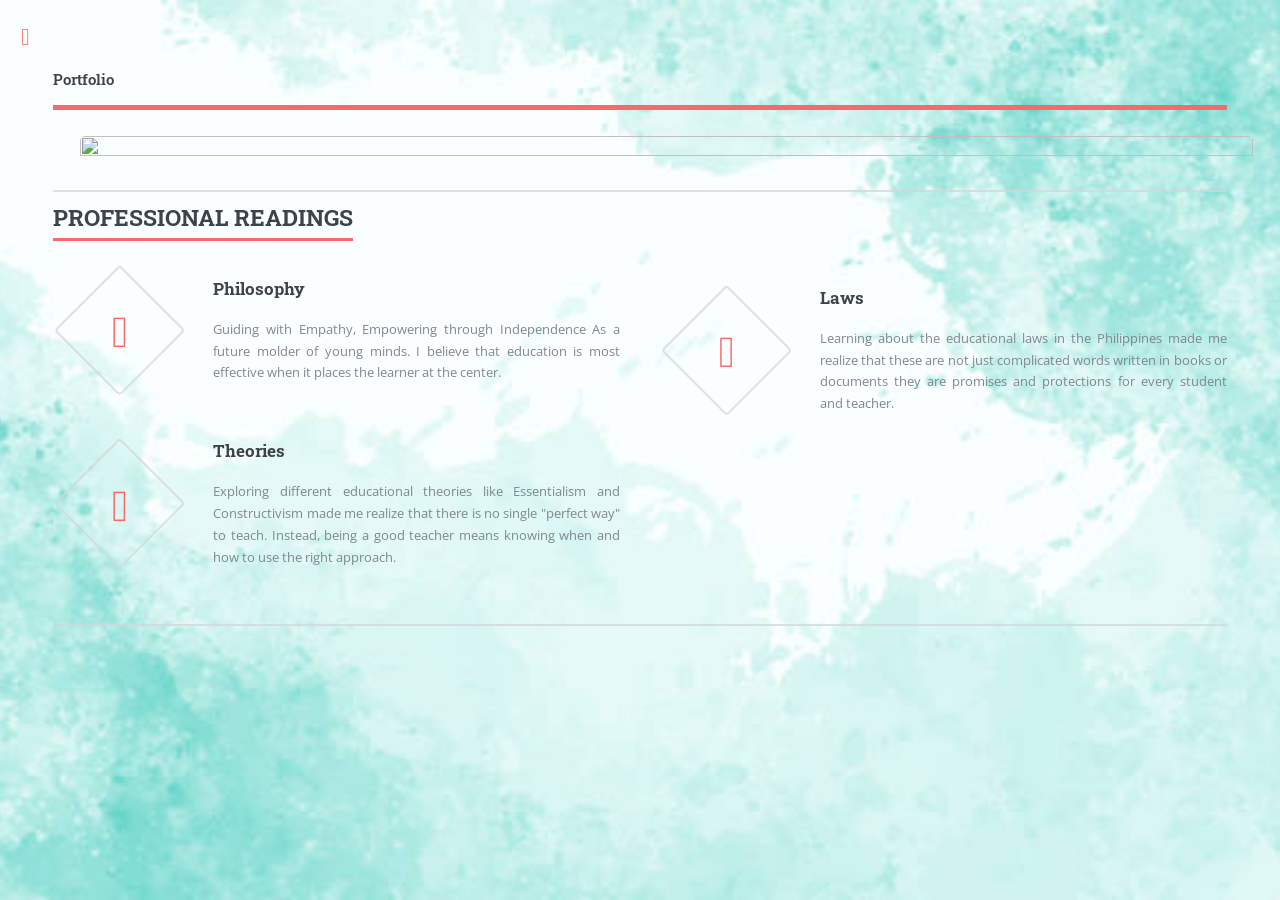
==== index.html @ a33c906b "Add files via upload" ====
<!DOCTYPE HTML>
<!--
	Editorial by HTML5 UP
	html5up.net | @ajlkn
	Free for personal and commercial use under the CCA 3.0 license (html5up.net/license)
-->
<html>
	<head>
		<title>Home Page - Portfolio</title>
		<meta charset="utf-8" />
		<meta name="viewport" content="width=device-width, initial-scale=1, user-scalable=no" />
		<link rel="stylesheet" href="assets/css/main.css" />
	</head>
	<body class="is-preload">

		<!-- Wrapper -->
			<div id="wrapper">

				<!-- Main -->
					<div id="main">
						<div class="inner">

							<!-- Header -->
								<header id="header">
									<a href="index.html" class="logo"><strong>Portfolio</strong></a>
								</header>

							<!-- Banner -->
								<section id="banner">
									<div class="content">
																				<p></p>
										
									</div>
									<span class="image object">
    									<img src="images/FRONT.PNG" alt="" style="width: 100%; max-width: 1500px;">
									</span>
								</section>

							<!-- Section -->
								<section>
									<header class="major">
										<h2>
   								 <a href="Readings.html">PROFESSIONAL READINGS</a></h2>
									</header>
									<div class="features">
									<article>
									<span class="icon solid fa-lightbulb"></span>
									<div class="content">

									<a href="Readings.html#philosophy"><h3>Philosophy</h3></a>
									<p style="text-align: justify;">Guiding with Empathy, Empowering through Independence As a future molder of young minds. I believe that education is most effective when it places the learner at the center.</p></div></article>

									<article>
									<span class="icon solid fa-balance-scale"></span>
									<div class="content">
									<a href="Readings.html#laws"><h3>Laws</h3></a>
									<p style="text-align: justify;">Learning about the educational laws in the Philippines made me realize that these are not just complicated words written in books or documents they are promises and protections for every student and teacher.</p></div></article>

									<article>
									<span class="icon solid fa-atom"></span>
									<div class="content">
									<a href="Readings.html#theories"><h3>Theories</h3></a>
									<p style="text-align: justify;">Exploring different educational theories like Essentialism and Constructivism made me realize that there is no single "perfect way" to teach. Instead, being a good teacher means knowing when and how to use the right approach.</p></div></article>
									</div>
									</section>

							<!-- Section -->
								<section>
									<header class="major">
																			</header>
									<div class="posts">
										

																			</div>
								</section>

						</div>
					</div>

				<!-- Sidebar -->
					<div id="sidebar">
						<div class="inner">

							<!-- Search -->
								<section id="search" class="alt">
									<form method="post" action="#">
										<input type="text" name="query" id="query" placeholder="Search" />
									</form>
								</section>

							<!-- Menu -->
								<nav id="menu">
									<header class="major">
										<h2>Menu</h2>
									</header>
									<ul>
										<li><a href="index.html"><strong>Homepage</strong></a></li>
										<li><a href="Introduction.html"><strong>Introduction</a></li></strong>
										<li><a href="Acknowledgement.html"><strong>Acknowledgement</a></li></strong>
										<li><a href="CV.html"><strong>CURRICULUM VITAE</a></li></strong>
										<li><a href="Certificate.html"><strong>Certificate of Completion</a></li></strong>	
										<li><a href="Readings.html"><strong>Professional Readings</a></li></strong>
										<li><a href="Journal.html"><strong>Weekly Journal</a></li></strong>
										<li><a href="DEMO.html"><strong>DEMONSTRATION TEACHING</a></li></strong>
										<li><a href="DEMO_2.html"><strong>GRAND DEMONSTRATION</a></li></strong>
										<li><a href="ratings.html"><strong>RATINGS</a></li></strong>
										<li><a href="DTR.html"><strong>DAILY TIME RECORD</a></li></strong>
								</ul>
								</nav>

							
							
							<!-- Footer -->
								<footer id="footer">
									<p class="copyright">&copy; Cesar Iyan C. Ligutan. All rights reserved.</p>
								</footer>

						</div>
					</div>

			</div>

			<!-- IMAGE MODAL -->
			<div id="imgModal" style="display:none; position:fixed; z-index:999; left:0; top:0; width:100%; height:100%; background:rgba(0,0,0,0.8);">
  			<span id="closeModal" style="position:absolute; top:20px; right:40px; color:white; font-size:30px; cursor:pointer;">&times;</span>
  			<img id="modalImg" style="display:block; margin:auto; max-width:95%; max-height:90%; margin-top:50px; transition:0.3s;">
			</div>

			<!-- Scripts -->
			<script src="assets/js/jquery.min.js"></script>
			<script src="assets/js/browser.min.js"></script>
			<script src="assets/js/breakpoints.min.js"></script>
			<script src="assets/js/util.js"></script>
			<script src="assets/js/main.js"></script>

			<!-- FLOAT IMAGE SCRIPT -->
			<script>
			window.onload = function() {
  			const images = document.querySelectorAll('.clickable-img');
 			const modal = document.getElementById('imgModal');
  			const modalImg = document.getElementById('modalImg');
 			const closeBtn = document.getElementById('closeModal');

  			images.forEach(img => {
    			img.onclick = function() {
      			modal.style.display = "block";
      			modalImg.src = this.src;
    			}
  			});

  			closeBtn.onclick = function() {
   			modal.style.display = "none";
  			}

  			modal.onclick = function() {
    			modal.style.display = "none";
  			}
			}
			</script>

			</body>
			</html>

			</body>
			</html>
---- assets/css/main.css ----
@import url(fontawesome-all.min.css);
@import url("https://fonts.googleapis.com/css?family=Open+Sans:400,600,400italic,600italic|Roboto+Slab:400,700");
/*
	Editorial by HTML5 UP
	html5up.net | @ajlkn
	Free for personal and commercial use under the CCA 3.0 license (html5up.net/license)
*/
html, body, div, span, applet, object,
iframe, h1, h2, h3, h4, h5, h6, p, blockquote,
pre, a, abbr, acronym, address, big, cite,
code, del, dfn, em, img, ins, kbd, q, s, samp,
small, strike, strong, sub, sup, tt, var, b,
u, i, center, dl, dt, dd, ol, ul, li, fieldset,
form, label, legend, table, caption, tbody,
tfoot, thead, tr, th, td, article, aside,
canvas, details, embed, figure, figcaption,
footer, header, hgroup, menu, nav, output, ruby,
section, summary, time, mark, audio, video {
  margin: 0;
  padding: 0;
  border: 0;
  font-size: 100%;
  font: inherit;
  vertical-align: baseline; }

article, aside, details, figcaption, figure,
footer, header, hgroup, menu, nav, section {
  display: block; }

body {
  line-height: 1; }

ol, ul {
  list-style: none; }

blockquote, q {
  quotes: none; }
  blockquote:before, blockquote:after, q:before, q:after {
    content: '';
    content: none; }

table {
  border-collapse: collapse;
  border-spacing: 0; }

body {
  -webkit-text-size-adjust: none; }

mark {
  background-color: transparent;
  color: inherit; }

input::-moz-focus-inner {
  border: 0;
  padding: 0; }

input, select, textarea {
  -moz-appearance: none;
  -webkit-appearance: none;
  -ms-appearance: none;
  appearance: none; }

/* Basic */
@-ms-viewport {
  width: device-width; }

body {
  -ms-overflow-style: scrollbar; }

@media screen and (max-width: 480px) {
  html, body {
    min-width: 320px; } }

html {
  box-sizing: border-box; }

*, *:before, *:after {
  box-sizing: inherit; }

body {
    background-image: url("watercolor3.jpg"); /* path sa imong picture */
    background-size: cover;       /* para full screen */
    background-repeat: no-repeat; /* dili mag balik-balik */
    background-position: center;  /* centered ang image */
    background-attachment: fixed; /* dili mo scroll */
}  body.is-preload *, body.is-preload *:before, body.is-preload *:after, body.is-resizing *, body.is-resizing *:before, body.is-resizing *:after {
    -moz-animation: none !important;
    -webkit-animation: none !important;
    -ms-animation: none !important;
    animation: none !important;
    -moz-transition: none !important;
    -webkit-transition: none !important;
    -ms-transition: none !important;
    transition: none !important; }

/* Type */
body, input, select, textarea {
  color: #7f888f;
  font-family: "Open Sans", sans-serif;
  font-size: 13pt;
  font-weight: 400;
  line-height: 1.65; }
  @media screen and (max-width: 1680px) {
    body, input, select, textarea {
      font-size: 11pt; } }
  @media screen and (max-width: 1280px) {
    body, input, select, textarea {
      font-size: 10pt; } }
  @media screen and (max-width: 360px) {
    body, input, select, textarea {
      font-size: 9pt; } }

a {
  -moz-transition: color 0.2s ease-in-out, border-bottom-color 0.2s ease-in-out;
  -webkit-transition: color 0.2s ease-in-out, border-bottom-color 0.2s ease-in-out;
  -ms-transition: color 0.2s ease-in-out, border-bottom-color 0.2s ease-in-out;
  transition: color 0.2s ease-in-out, border-bottom-color 0.2s ease-in-out;
  border-bottom: dotted 1px;
  color: #f56a6a;
  text-decoration: none; }
  a:hover {
    border-bottom-color: #f56a6a;
    color: #f56a6a !important; }
    a:hover strong {
      color: inherit; }

strong, b {
  color: #3d4449;
  font-weight: 600; }

em, i {
  font-style: italic; }

p {
  margin: 0 0 2em 0; }

h1, h2, h3, h4, h5, h6 {
  color: #3d4449;
  font-family: "Roboto Slab", serif;
  font-weight: 700;
  line-height: 1.5;
  margin: 0 0 1em 0; }
  h1 a, h2 a, h3 a, h4 a, h5 a, h6 a {
    color: inherit;
    text-decoration: none;
    border-bottom: 0; }

h1 {
  font-size: 4em;
  margin: 0 0 0.5em 0;
  line-height: 1.3; }

h2 {
  font-size: 1.75em; }

h3 {
  font-size: 1.25em; }

h4 {
  font-size: 1.1em; }

h5 {
  font-size: 0.9em; }

h6 {
  font-size: 0.7em; }

@media screen and (max-width: 1680px) {
  h1 {
    font-size: 3.5em; } }

@media screen and (max-width: 980px) {
  h1 {
    font-size: 3.25em; } }

@media screen and (max-width: 736px) {
  h1 {
    font-size: 2em;
    line-height: 1.4; }
  h2 {
    font-size: 1.5em; } }

sub {
  font-size: 0.8em;
  position: relative;
  top: 0.5em; }

sup {
  font-size: 0.8em;
  position: relative;
  top: -0.5em; }

blockquote {
  border-left: solid 3px rgba(210, 215, 217, 0.75);
  font-style: italic;
  margin: 0 0 2em 0;
  padding: 0.5em 0 0.5em 2em; }

code {
  background: rgba(230, 235, 237, 0.25);
  border-radius: 0.375em;
  border: solid 1px rgba(210, 215, 217, 0.75);
  font-family: "Courier New", monospace;
  font-size: 0.9em;
  margin: 0 0.25em;
  padding: 0.25em 0.65em; }

pre {
  -webkit-overflow-scrolling: touch;
  font-family: "Courier New", monospace;
  font-size: 0.9em;
  margin: 0 0 2em 0; }
  pre code {
    display: block;
    line-height: 1.75;
    padding: 1em 1.5em;
    overflow-x: auto; }

hr {
  border: 0;
  border-bottom: solid 1px rgba(210, 215, 217, 0.75);
  margin: 2em 0; }
  hr.major {
    margin: 3em 0; }

.align-left {
  text-align: left; }

.align-center {
  text-align: center; }

.align-right {
  text-align: right; }

/* Row */
.row {
  display: flex;
  flex-wrap: wrap;
  box-sizing: border-box;
  align-items: stretch; }
  .row > * {
    box-sizing: border-box; }
  .row.gtr-uniform > * > :last-child {
    margin-bottom: 0; }
  .row.aln-left {
    justify-content: flex-start; }
  .row.aln-center {
    justify-content: center; }
  .row.aln-right {
    justify-content: flex-end; }
  .row.aln-top {
    align-items: flex-start; }
  .row.aln-middle {
    align-items: center; }
  .row.aln-bottom {
    align-items: flex-end; }
  .row > .imp {
    order: -1; }
  .row > .col-1 {
    width: 8.33333%; }
  .row > .off-1 {
    margin-left: 8.33333%; }
  .row > .col-2 {
    width: 16.66667%; }
  .row > .off-2 {
    margin-left: 16.66667%; }
  .row > .col-3 {
    width: 25%; }
  .row > .off-3 {
    margin-left: 25%; }
  .row > .col-4 {
    width: 33.33333%; }
  .row > .off-4 {
    margin-left: 33.33333%; }
  .row > .col-5 {
    width: 41.66667%; }
  .row > .off-5 {
    margin-left: 41.66667%; }
  .row > .col-6 {
    width: 50%; }
  .row > .off-6 {
    margin-left: 50%; }
  .row > .col-7 {
    width: 58.33333%; }
  .row > .off-7 {
    margin-left: 58.33333%; }
  .row > .col-8 {
    width: 66.66667%; }
  .row > .off-8 {
    margin-left: 66.66667%; }
  .row > .col-9 {
    width: 75%; }
  .row > .off-9 {
    margin-left: 75%; }
  .row > .col-10 {
    width: 83.33333%; }
  .row > .off-10 {
    margin-left: 83.33333%; }
  .row > .col-11 {
    width: 91.66667%; }
  .row > .off-11 {
    margin-left: 91.66667%; }
  .row > .col-12 {
    width: 100%; }
  .row > .off-12 {
    margin-left: 100%; }
  .row.gtr-0 {
    margin-top: 0;
    margin-left: 0em; }
    .row.gtr-0 > * {
      padding: 0 0 0 0em; }
    .row.gtr-0.gtr-uniform {
      margin-top: 0em; }
      .row.gtr-0.gtr-uniform > * {
        padding-top: 0em; }
  .row.gtr-25 {
    margin-top: 0;
    margin-left: -0.375em; }
    .row.gtr-25 > * {
      padding: 0 0 0 0.375em; }
    .row.gtr-25.gtr-uniform {
      margin-top: -0.375em; }
      .row.gtr-25.gtr-uniform > * {
        padding-top: 0.375em; }
  .row.gtr-50 {
    margin-top: 0;
    margin-left: -0.75em; }
    .row.gtr-50 > * {
      padding: 0 0 0 0.75em; }
    .row.gtr-50.gtr-uniform {
      margin-top: -0.75em; }
      .row.gtr-50.gtr-uniform > * {
        padding-top: 0.75em; }
  .row {
    margin-top: 0;
    margin-left: -1.5em; }
    .row > * {
      padding: 0 0 0 1.5em; }
    .row.gtr-uniform {
      margin-top: -1.5em; }
      .row.gtr-uniform > * {
        padding-top: 1.5em; }
  .row.gtr-150 {
    margin-top: 0;
    margin-left: -2.25em; }
    .row.gtr-150 > * {
      padding: 0 0 0 2.25em; }
    .row.gtr-150.gtr-uniform {
      margin-top: -2.25em; }
      .row.gtr-150.gtr-uniform > * {
        padding-top: 2.25em; }
  .row.gtr-200 {
    margin-top: 0;
    margin-left: -3em; }
    .row.gtr-200 > * {
      padding: 0 0 0 3em; }
    .row.gtr-200.gtr-uniform {
      margin-top: -3em; }
      .row.gtr-200.gtr-uniform > * {
        padding-top: 3em; }
  @media screen and (max-width: 1680px) {
    .row {
      display: flex;
      flex-wrap: wrap;
      box-sizing: border-box;
      align-items: stretch; }
      .row > * {
        box-sizing: border-box; }
      .row.gtr-uniform > * > :last-child {
        margin-bottom: 0; }
      .row.aln-left {
        justify-content: flex-start; }
      .row.aln-center {
        justify-content: center; }
      .row.aln-right {
        justify-content: flex-end; }
      .row.aln-top {
        align-items: flex-start; }
      .row.aln-middle {
        align-items: center; }
      .row.aln-bottom {
        align-items: flex-end; }
      .row > .imp-xlarge {
        order: -1; }
      .row > .col-1-xlarge {
        width: 8.33333%; }
      .row > .off-1-xlarge {
        margin-left: 8.33333%; }
      .row > .col-2-xlarge {
        width: 16.66667%; }
      .row > .off-2-xlarge {
        margin-left: 16.66667%; }
      .row > .col-3-xlarge {
        width: 25%; }
      .row > .off-3-xlarge {
        margin-left: 25%; }
      .row > .col-4-xlarge {
        width: 33.33333%; }
      .row > .off-4-xlarge {
        margin-left: 33.33333%; }
      .row > .col-5-xlarge {
        width: 41.66667%; }
      .row > .off-5-xlarge {
        margin-left: 41.66667%; }
      .row > .col-6-xlarge {
        width: 50%; }
      .row > .off-6-xlarge {
        margin-left: 50%; }
      .row > .col-7-xlarge {
        width: 58.33333%; }
      .row > .off-7-xlarge {
        margin-left: 58.33333%; }
      .row > .col-8-xlarge {
        width: 66.66667%; }
      .row > .off-8-xlarge {
        margin-left: 66.66667%; }
      .row > .col-9-xlarge {
        width: 75%; }
      .row > .off-9-xlarge {
        margin-left: 75%; }
      .row > .col-10-xlarge {
        width: 83.33333%; }
      .row > .off-10-xlarge {
        margin-left: 83.33333%; }
      .row > .col-11-xlarge {
        width: 91.66667%; }
      .row > .off-11-xlarge {
        margin-left: 91.66667%; }
      .row > .col-12-xlarge {
        width: 100%; }
      .row > .off-12-xlarge {
        margin-left: 100%; }
      .row.gtr-0 {
        margin-top: 0;
        margin-left: 0em; }
        .row.gtr-0 > * {
          padding: 0 0 0 0em; }
        .row.gtr-0.gtr-uniform {
          margin-top: 0em; }
          .row.gtr-0.gtr-uniform > * {
            padding-top: 0em; }
      .row.gtr-25 {
        margin-top: 0;
        margin-left: -0.375em; }
        .row.gtr-25 > * {
          padding: 0 0 0 0.375em; }
        .row.gtr-25.gtr-uniform {
          margin-top: -0.375em; }
          .row.gtr-25.gtr-uniform > * {
            padding-top: 0.375em; }
      .row.gtr-50 {
        margin-top: 0;
        margin-left: -0.75em; }
        .row.gtr-50 > * {
          padding: 0 0 0 0.75em; }
        .row.gtr-50.gtr-uniform {
          margin-top: -0.75em; }
          .row.gtr-50.gtr-uniform > * {
            padding-top: 0.75em; }
      .row {
        margin-top: 0;
        margin-left: -1.5em; }
        .row > * {
          padding: 0 0 0 1.5em; }
        .row.gtr-uniform {
          margin-top: -1.5em; }
          .row.gtr-uniform > * {
            padding-top: 1.5em; }
      .row.gtr-150 {
        margin-top: 0;
        margin-left: -2.25em; }
        .row.gtr-150 > * {
          padding: 0 0 0 2.25em; }
        .row.gtr-150.gtr-uniform {
          margin-top: -2.25em; }
          .row.gtr-150.gtr-uniform > * {
            padding-top: 2.25em; }
      .row.gtr-200 {
        margin-top: 0;
        margin-left: -3em; }
        .row.gtr-200 > * {
          padding: 0 0 0 3em; }
        .row.gtr-200.gtr-uniform {
          margin-top: -3em; }
          .row.gtr-200.gtr-uniform > * {
            padding-top: 3em; } }
  @media screen and (max-width: 1280px) {
    .row {
      display: flex;
      flex-wrap: wrap;
      box-sizing: border-box;
      align-items: stretch; }
      .row > * {
        box-sizing: border-box; }
      .row.gtr-uniform > * > :last-child {
        margin-bottom: 0; }
      .row.aln-left {
        justify-content: flex-start; }
      .row.aln-center {
        justify-content: center; }
      .row.aln-right {
        justify-content: flex-end; }
      .row.aln-top {
        align-items: flex-start; }
      .row.aln-middle {
        align-items: center; }
      .row.aln-bottom {
        align-items: flex-end; }
      .row > .imp-large {
        order: -1; }
      .row > .col-1-large {
        width: 8.33333%; }
      .row > .off-1-large {
        margin-left: 8.33333%; }
      .row > .col-2-large {
        width: 16.66667%; }
      .row > .off-2-large {
        margin-left: 16.66667%; }
      .row > .col-3-large {
        width: 25%; }
      .row > .off-3-large {
        margin-left: 25%; }
      .row > .col-4-large {
        width: 33.33333%; }
      .row > .off-4-large {
        margin-left: 33.33333%; }
      .row > .col-5-large {
        width: 41.66667%; }
      .row > .off-5-large {
        margin-left: 41.66667%; }
      .row > .col-6-large {
        width: 50%; }
      .row > .off-6-large {
        margin-left: 50%; }
      .row > .col-7-large {
        width: 58.33333%; }
      .row > .off-7-large {
        margin-left: 58.33333%; }
      .row > .col-8-large {
        width: 66.66667%; }
      .row > .off-8-large {
        margin-left: 66.66667%; }
      .row > .col-9-large {
        width: 75%; }
      .row > .off-9-large {
        margin-left: 75%; }
      .row > .col-10-large {
        width: 83.33333%; }
      .row > .off-10-large {
        margin-left: 83.33333%; }
      .row > .col-11-large {
        width: 91.66667%; }
      .row > .off-11-large {
        margin-left: 91.66667%; }
      .row > .col-12-large {
        width: 100%; }
      .row > .off-12-large {
        margin-left: 100%; }
      .row.gtr-0 {
        margin-top: 0;
        margin-left: 0em; }
        .row.gtr-0 > * {
          padding: 0 0 0 0em; }
        .row.gtr-0.gtr-uniform {
          margin-top: 0em; }
          .row.gtr-0.gtr-uniform > * {
            padding-top: 0em; }
      .row.gtr-25 {
        margin-top: 0;
        margin-left: -0.375em; }
        .row.gtr-25 > * {
          padding: 0 0 0 0.375em; }
        .row.gtr-25.gtr-uniform {
          margin-top: -0.375em; }
          .row.gtr-25.gtr-uniform > * {
            padding-top: 0.375em; }
      .row.gtr-50 {
        margin-top: 0;
        margin-left: -0.75em; }
        .row.gtr-50 > * {
          padding: 0 0 0 0.75em; }
        .row.gtr-50.gtr-uniform {
          margin-top: -0.75em; }
          .row.gtr-50.gtr-uniform > * {
            padding-top: 0.75em; }
      .row {
        margin-top: 0;
        margin-left: -1.5em; }
        .row > * {
          padding: 0 0 0 1.5em; }
        .row.gtr-uniform {
          margin-top: -1.5em; }
          .row.gtr-uniform > * {
            padding-top: 1.5em; }
      .row.gtr-150 {
        margin-top: 0;
        margin-left: -2.25em; }
        .row.gtr-150 > * {
          padding: 0 0 0 2.25em; }
        .row.gtr-150.gtr-uniform {
          margin-top: -2.25em; }
          .row.gtr-150.gtr-uniform > * {
            padding-top: 2.25em; }
      .row.gtr-200 {
        margin-top: 0;
        margin-left: -3em; }
        .row.gtr-200 > * {
          padding: 0 0 0 3em; }
        .row.gtr-200.gtr-uniform {
          margin-top: -3em; }
          .row.gtr-200.gtr-uniform > * {
            padding-top: 3em; } }
  @media screen and (max-width: 980px) {
    .row {
      display: flex;
      flex-wrap: wrap;
      box-sizing: border-box;
      align-items: stretch; }
      .row > * {
        box-sizing: border-box; }
      .row.gtr-uniform > * > :last-child {
        margin-bottom: 0; }
      .row.aln-left {
        justify-content: flex-start; }
      .row.aln-center {
        justify-content: center; }
      .row.aln-right {
        justify-content: flex-end; }
      .row.aln-top {
        align-items: flex-start; }
      .row.aln-middle {
        align-items: center; }
      .row.aln-bottom {
        align-items: flex-end; }
      .row > .imp-medium {
        order: -1; }
      .row > .col-1-medium {
        width: 8.33333%; }
      .row > .off-1-medium {
        margin-left: 8.33333%; }
      .row > .col-2-medium {
        width: 16.66667%; }
      .row > .off-2-medium {
        margin-left: 16.66667%; }
      .row > .col-3-medium {
        width: 25%; }
      .row > .off-3-medium {
        margin-left: 25%; }
      .row > .col-4-medium {
        width: 33.33333%; }
      .row > .off-4-medium {
        margin-left: 33.33333%; }
      .row > .col-5-medium {
        width: 41.66667%; }
      .row > .off-5-medium {
        margin-left: 41.66667%; }
      .row > .col-6-medium {
        width: 50%; }
      .row > .off-6-medium {
        margin-left: 50%; }
      .row > .col-7-medium {
        width: 58.33333%; }
      .row > .off-7-medium {
        margin-left: 58.33333%; }
      .row > .col-8-medium {
        width: 66.66667%; }
      .row > .off-8-medium {
        margin-left: 66.66667%; }
      .row > .col-9-medium {
        width: 75%; }
      .row > .off-9-medium {
        margin-left: 75%; }
      .row > .col-10-medium {
        width: 83.33333%; }
      .row > .off-10-medium {
        margin-left: 83.33333%; }
      .row > .col-11-medium {
        width: 91.66667%; }
      .row > .off-11-medium {
        margin-left: 91.66667%; }
      .row > .col-12-medium {
        width: 100%; }
      .row > .off-12-medium {
        margin-left: 100%; }
      .row.gtr-0 {
        margin-top: 0;
        margin-left: 0em; }
        .row.gtr-0 > * {
          padding: 0 0 0 0em; }
        .row.gtr-0.gtr-uniform {
          margin-top: 0em; }
          .row.gtr-0.gtr-uniform > * {
            padding-top: 0em; }
      .row.gtr-25 {
        margin-top: 0;
        margin-left: -0.375em; }
        .row.gtr-25 > * {
          padding: 0 0 0 0.375em; }
        .row.gtr-25.gtr-uniform {
          margin-top: -0.375em; }
          .row.gtr-25.gtr-uniform > * {
            padding-top: 0.375em; }
      .row.gtr-50 {
        margin-top: 0;
        margin-left: -0.75em; }
        .row.gtr-50 > * {
          padding: 0 0 0 0.75em; }
        .row.gtr-50.gtr-uniform {
          margin-top: -0.75em; }
          .row.gtr-50.gtr-uniform > * {
            padding-top: 0.75em; }
      .row {
        margin-top: 0;
        margin-left: -1.5em; }
        .row > * {
          padding: 0 0 0 1.5em; }
        .row.gtr-uniform {
          margin-top: -1.5em; }
          .row.gtr-uniform > * {
            padding-top: 1.5em; }
      .row.gtr-150 {
        margin-top: 0;
        margin-left: -2.25em; }
        .row.gtr-150 > * {
          padding: 0 0 0 2.25em; }
        .row.gtr-150.gtr-uniform {
          margin-top: -2.25em; }
          .row.gtr-150.gtr-uniform > * {
            padding-top: 2.25em; }
      .row.gtr-200 {
        margin-top: 0;
        margin-left: -3em; }
        .row.gtr-200 > * {
          padding: 0 0 0 3em; }
        .row.gtr-200.gtr-uniform {
          margin-top: -3em; }
          .row.gtr-200.gtr-uniform > * {
            padding-top: 3em; } }
  @media screen and (max-width: 736px) {
    .row {
      display: flex;
      flex-wrap: wrap;
      box-sizing: border-box;
      align-items: stretch; }
      .row > * {
        box-sizing: border-box; }
      .row.gtr-uniform > * > :last-child {
        margin-bottom: 0; }
      .row.aln-left {
        justify-content: flex-start; }
      .row.aln-center {
        justify-content: center; }
      .row.aln-right {
        justify-content: flex-end; }
      .row.aln-top {
        align-items: flex-start; }
      .row.aln-middle {
        align-items: center; }
      .row.aln-bottom {
        align-items: flex-end; }
      .row > .imp-small {
        order: -1; }
      .row > .col-1-small {
        width: 8.33333%; }
      .row > .off-1-small {
        margin-left: 8.33333%; }
      .row > .col-2-small {
        width: 16.66667%; }
      .row > .off-2-small {
        margin-left: 16.66667%; }
      .row > .col-3-small {
        width: 25%; }
      .row > .off-3-small {
        margin-left: 25%; }
      .row > .col-4-small {
        width: 33.33333%; }
      .row > .off-4-small {
        margin-left: 33.33333%; }
      .row > .col-5-small {
        width: 41.66667%; }
      .row > .off-5-small {
        margin-left: 41.66667%; }
      .row > .col-6-small {
        width: 50%; }
      .row > .off-6-small {
        margin-left: 50%; }
      .row > .col-7-small {
        width: 58.33333%; }
      .row > .off-7-small {
        margin-left: 58.33333%; }
      .row > .col-8-small {
        width: 66.66667%; }
      .row > .off-8-small {
        margin-left: 66.66667%; }
      .row > .col-9-small {
        width: 75%; }
      .row > .off-9-small {
        margin-left: 75%; }
      .row > .col-10-small {
        width: 83.33333%; }
      .row > .off-10-small {
        margin-left: 83.33333%; }
      .row > .col-11-small {
        width: 91.66667%; }
      .row > .off-11-small {
        margin-left: 91.66667%; }
      .row > .col-12-small {
        width: 100%; }
      .row > .off-12-small {
        margin-left: 100%; }
      .row.gtr-0 {
        margin-top: 0;
        margin-left: 0em; }
        .row.gtr-0 > * {
          padding: 0 0 0 0em; }
        .row.gtr-0.gtr-uniform {
          margin-top: 0em; }
          .row.gtr-0.gtr-uniform > * {
            padding-top: 0em; }
      .row.gtr-25 {
        margin-top: 0;
        margin-left: -0.375em; }
        .row.gtr-25 > * {
          padding: 0 0 0 0.375em; }
        .row.gtr-25.gtr-uniform {
          margin-top: -0.375em; }
          .row.gtr-25.gtr-uniform > * {
            padding-top: 0.375em; }
      .row.gtr-50 {
        margin-top: 0;
        margin-left: -0.75em; }
        .row.gtr-50 > * {
          padding: 0 0 0 0.75em; }
        .row.gtr-50.gtr-uniform {
          margin-top: -0.75em; }
          .row.gtr-50.gtr-uniform > * {
            padding-top: 0.75em; }
      .row {
        margin-top: 0;
        margin-left: -1.5em; }
        .row > * {
          padding: 0 0 0 1.5em; }
        .row.gtr-uniform {
          margin-top: -1.5em; }
          .row.gtr-uniform > * {
            padding-top: 1.5em; }
      .row.gtr-150 {
        margin-top: 0;
        margin-left: -2.25em; }
        .row.gtr-150 > * {
          padding: 0 0 0 2.25em; }
        .row.gtr-150.gtr-uniform {
          margin-top: -2.25em; }
          .row.gtr-150.gtr-uniform > * {
            padding-top: 2.25em; }
      .row.gtr-200 {
        margin-top: 0;
        margin-left: -3em; }
        .row.gtr-200 > * {
          padding: 0 0 0 3em; }
        .row.gtr-200.gtr-uniform {
          margin-top: -3em; }
          .row.gtr-200.gtr-uniform > * {
            padding-top: 3em; } }
  @media screen and (max-width: 480px) {
    .row {
      display: flex;
      flex-wrap: wrap;
      box-sizing: border-box;
      align-items: stretch; }
      .row > * {
        box-sizing: border-box; }
      .row.gtr-uniform > * > :last-child {
        margin-bottom: 0; }
      .row.aln-left {
        justify-content: flex-start; }
      .row.aln-center {
        justify-content: center; }
      .row.aln-right {
        justify-content: flex-end; }
      .row.aln-top {
        align-items: flex-start; }
      .row.aln-middle {
        align-items: center; }
      .row.aln-bottom {
        align-items: flex-end; }
      .row > .imp-xsmall {
        order: -1; }
      .row > .col-1-xsmall {
        width: 8.33333%; }
      .row > .off-1-xsmall {
        margin-left: 8.33333%; }
      .row > .col-2-xsmall {
        width: 16.66667%; }
      .row > .off-2-xsmall {
        margin-left: 16.66667%; }
      .row > .col-3-xsmall {
        width: 25%; }
      .row > .off-3-xsmall {
        margin-left: 25%; }
      .row > .col-4-xsmall {
        width: 33.33333%; }
      .row > .off-4-xsmall {
        margin-left: 33.33333%; }
      .row > .col-5-xsmall {
        width: 41.66667%; }
      .row > .off-5-xsmall {
        margin-left: 41.66667%; }
      .row > .col-6-xsmall {
        width: 50%; }
      .row > .off-6-xsmall {
        margin-left: 50%; }
      .row > .col-7-xsmall {
        width: 58.33333%; }
      .row > .off-7-xsmall {
        margin-left: 58.33333%; }
      .row > .col-8-xsmall {
        width: 66.66667%; }
      .row > .off-8-xsmall {
        margin-left: 66.66667%; }
      .row > .col-9-xsmall {
        width: 75%; }
      .row > .off-9-xsmall {
        margin-left: 75%; }
      .row > .col-10-xsmall {
        width: 83.33333%; }
      .row > .off-10-xsmall {
        margin-left: 83.33333%; }
      .row > .col-11-xsmall {
        width: 91.66667%; }
      .row > .off-11-xsmall {
        margin-left: 91.66667%; }
      .row > .col-12-xsmall {
        width: 100%; }
      .row > .off-12-xsmall {
        margin-left: 100%; }
      .row.gtr-0 {
        margin-top: 0;
        margin-left: 0em; }
        .row.gtr-0 > * {
          padding: 0 0 0 0em; }
        .row.gtr-0.gtr-uniform {
          margin-top: 0em; }
          .row.gtr-0.gtr-uniform > * {
            padding-top: 0em; }
      .row.gtr-25 {
        margin-top: 0;
        margin-left: -0.375em; }
        .row.gtr-25 > * {
          padding: 0 0 0 0.375em; }
        .row.gtr-25.gtr-uniform {
          margin-top: -0.375em; }
          .row.gtr-25.gtr-uniform > * {
            padding-top: 0.375em; }
      .row.gtr-50 {
        margin-top: 0;
        margin-left: -0.75em; }
        .row.gtr-50 > * {
          padding: 0 0 0 0.75em; }
        .row.gtr-50.gtr-uniform {
          margin-top: -0.75em; }
          .row.gtr-50.gtr-uniform > * {
            padding-top: 0.75em; }
      .row {
        margin-top: 0;
        margin-left: -1.5em; }
        .row > * {
          padding: 0 0 0 1.5em; }
        .row.gtr-uniform {
          margin-top: -1.5em; }
          .row.gtr-uniform > * {
            padding-top: 1.5em; }
      .row.gtr-150 {
        margin-top: 0;
        margin-left: -2.25em; }
        .row.gtr-150 > * {
          padding: 0 0 0 2.25em; }
        .row.gtr-150.gtr-uniform {
          margin-top: -2.25em; }
          .row.gtr-150.gtr-uniform > * {
            padding-top: 2.25em; }
      .row.gtr-200 {
        margin-top: 0;
        margin-left: -3em; }
        .row.gtr-200 > * {
          padding: 0 0 0 3em; }
        .row.gtr-200.gtr-uniform {
          margin-top: -3em; }
          .row.gtr-200.gtr-uniform > * {
            padding-top: 3em; } }

/* Section/Article */
section.special, article.special {
  text-align: center; }

header p {
  font-family: "Roboto Slab", serif;
  font-size: 1em;
  font-weight: 400;
  letter-spacing: 0.075em;
  margin-top: -0.5em;
  text-transform: uppercase; }

header.major > :last-child {
 border-bottom: solid 3px #f56a6a;
    display: inline-block;

    margin: -5px 0 1em 0;  /* ni move pataas */
    padding: 0 0 0.1em 0;   /* gamay spacing */ }

header.main > :last-child {
  margin: 0 0 1em 0; }

/* Form */
form {
  margin: 0 0 2em 0; }

label {
  color: #3d4449;
  display: block;
  font-size: 0.9em;
  font-weight: 600;
  margin: 0 0 1em 0; }

input[type="text"],
input[type="password"],
input[type="email"],
input[type="tel"],
input[type="search"],
input[type="url"],
select,
textarea {
  -moz-appearance: none;
  -webkit-appearance: none;
  -ms-appearance: none;
  appearance: none;
  background: #ffffff;
  border-radius: 0.375em;
  border: none;
  border: solid 1px rgba(210, 215, 217, 0.75);
  color: inherit;
  display: block;
  outline: 0;
  padding: 0 1em;
  text-decoration: none;
  width: 100%; }
  input[type="text"]:invalid,
  input[type="password"]:invalid,
  input[type="email"]:invalid,
  input[type="tel"]:invalid,
  input[type="search"]:invalid,
  input[type="url"]:invalid,
  select:invalid,
  textarea:invalid {
    box-shadow: none; }
  input[type="text"]:focus,
  input[type="password"]:focus,
  input[type="email"]:focus,
  input[type="tel"]:focus,
  input[type="search"]:focus,
  input[type="url"]:focus,
  select:focus,
  textarea:focus {
    border-color: #f56a6a;
    box-shadow: 0 0 0 1px #f56a6a; }

select {
  background-image: url("data:image/svg+xml;charset=utf8,%3Csvg xmlns='http://www.w3.org/2000/svg' width='40' height='40' preserveAspectRatio='none' viewBox='0 0 40 40'%3E%3Cpath d='M9.4,12.3l10.4,10.4l10.4-10.4c0.2-0.2,0.5-0.4,0.9-0.4c0.3,0,0.6,0.1,0.9,0.4l3.3,3.3c0.2,0.2,0.4,0.5,0.4,0.9 c0,0.4-0.1,0.6-0.4,0.9L20.7,31.9c-0.2,0.2-0.5,0.4-0.9,0.4c-0.3,0-0.6-0.1-0.9-0.4L4.3,17.3c-0.2-0.2-0.4-0.5-0.4-0.9 c0-0.4,0.1-0.6,0.4-0.9l3.3-3.3c0.2-0.2,0.5-0.4,0.9-0.4S9.1,12.1,9.4,12.3z' fill='rgba(210, 215, 217, 0.75)' /%3E%3C/svg%3E");
  background-size: 1.25em;
  background-repeat: no-repeat;
  background-position: calc(100% - 1em) center;
  height: 2.75em;
  padding-right: 2.75em;
  text-overflow: ellipsis; }
  select option {
    color: #3d4449;
    background: #ffffff; }
  select:focus::-ms-value {
    background-color: transparent; }
  select::-ms-expand {
    display: none; }

input[type="text"],
input[type="password"],
input[type="email"],
input[type="tel"],
input[type="search"],
input[type="url"],
select {
  height: 2.75em; }

textarea {
  padding: 0.75em 1em; }

input[type="checkbox"],
input[type="radio"] {
  -moz-appearance: none;
  -webkit-appearance: none;
  -ms-appearance: none;
  appearance: none;
  display: block;
  float: left;
  margin-right: -2em;
  opacity: 0;
  width: 1em;
  z-index: -1; }
  input[type="checkbox"] + label,
  input[type="radio"] + label {
    text-decoration: none;
    color: #7f888f;
    cursor: pointer;
    display: inline-block;
    font-size: 1em;
    font-weight: 400;
    padding-left: 2.4em;
    padding-right: 0.75em;
    position: relative; }
    input[type="checkbox"] + label:before,
    input[type="radio"] + label:before {
      -moz-osx-font-smoothing: grayscale;
      -webkit-font-smoothing: antialiased;
      display: inline-block;
      font-style: normal;
      font-variant: normal;
      text-rendering: auto;
      line-height: 1;
      text-transform: none !important;
      font-family: 'Font Awesome 5 Free';
      font-weight: 900; }
    input[type="checkbox"] + label:before,
    input[type="radio"] + label:before {
      background: #ffffff;
      border-radius: 0.375em;
      border: solid 1px rgba(210, 215, 217, 0.75);
      content: '';
      display: inline-block;
      font-size: 0.8em;
      height: 2.0625em;
      left: 0;
      line-height: 2.0625em;
      position: absolute;
      text-align: center;
      top: 0;
      width: 2.0625em; }
  input[type="checkbox"]:checked + label:before,
  input[type="radio"]:checked + label:before {
    background: #3d4449;
    border-color: #3d4449;
    color: #ffffff;
    content: '\f00c'; }
  input[type="checkbox"]:focus + label:before,
  input[type="radio"]:focus + label:before {
    border-color: #f56a6a;
    box-shadow: 0 0 0 1px #f56a6a; }

input[type="checkbox"] + label:before {
  border-radius: 0.375em; }

input[type="radio"] + label:before {
  border-radius: 100%; }

::-webkit-input-placeholder {
  color: #9fa3a6 !important;
  opacity: 1.0; }

:-moz-placeholder {
  color: #9fa3a6 !important;
  opacity: 1.0; }

::-moz-placeholder {
  color: #9fa3a6 !important;
  opacity: 1.0; }

:-ms-input-placeholder {
  color: #9fa3a6 !important;
  opacity: 1.0; }

/* Box */
.box {
  border-radius: 0.375em;
  border: solid 1px rgba(210, 215, 217, 0.75);
  margin-bottom: 2em;
  padding: 1.5em; }
  .box > :last-child,
  .box > :last-child > :last-child,
  .box > :last-child > :last-child > :last-child {
    margin-bottom: 0; }
  .box.alt {
    border: 0;
    border-radius: 0;
    padding: 0; }

/* Icon */
.icon {
  text-decoration: none;
  border-bottom: none;
  position: relative; }
  .icon:before {
    -moz-osx-font-smoothing: grayscale;
    -webkit-font-smoothing: antialiased;
    display: inline-block;
    font-style: normal;
    font-variant: normal;
    text-rendering: auto;
    line-height: 1;
    text-transform: none !important;
    font-family: 'Font Awesome 5 Free';
    font-weight: 400; }
  .icon > .label {
    display: none; }
  .icon:before {
    line-height: inherit; }
  .icon.solid:before {
    font-weight: 900; }
  .icon.brands:before {
    font-family: 'Font Awesome 5 Brands'; }

/* Image */
.image {
  border-radius: 0.375em;
  border: 0;
  display: inline-block;
  position: relative; 
 /* ADD THIS */
    display: flex;
    justify-content: center;
    align-items: center;}
  .image img {
   border-radius: 0.375em;
    display: block;
    margin: 0 auto; }
  .image.left, .image.right {
    max-width: 40%; }
    .image.left img, .image.right img {
      width: 100%; }
  .image.left {
    float: left;
    padding: 0 1.5em 1em 0;
    top: 0.25em; }
  .image.right {
    float: right;
    padding: 0 0 1em 1.5em;
    top: 0.25em; }
  .image.fit {
    display: block;
    margin: 0 0 2em 0;
    width: 100%; }
    .image.fit img {
      width: 100%; }
  .image.main {
    display: block;
    margin: 0 0 3em 0;
    width: 100%; }
    .image.main img {
         height: 800px;      /* pwede nimo ilisan (200px, 250px, etc.) */
    	 object-fit: cover;  /* para dili ma-distort ang image */ }

a.image {
  overflow: hidden; }
  a.image img {
    -moz-transition: -moz-transform 0.2s ease;
    -webkit-transition: -webkit-transform 0.2s ease;
    -ms-transition: -ms-transform 0.2s ease;
    transition: transform 0.2s ease; }
  a.image:hover img {
    -moz-transform: scale(1.075);
    -webkit-transform: scale(1.075);
    -ms-transform: scale(1.075);
    transform: scale(1.075); }

/* List */
ol {
  list-style: decimal;
  margin: 0 0 2em 0;
  padding-left: 1.25em; }
  ol li {
    padding-left: 0.25em; }

ul {
  list-style: disc;
  margin: 0 0 2em 0;
  padding-left: 1em; }
  ul li {
    padding-left: 0.5em; }
  ul.alt {
    list-style: none;
    padding-left: 0; }
    ul.alt li {
      border-top: solid 1px rgba(210, 215, 217, 0.75);
      padding: 0.5em 0; }
      ul.alt li:first-child {
        border-top: 0;
        padding-top: 0; }

dl {
  margin: 0 0 2em 0; }
  dl dt {
    display: block;
    font-weight: 600;
    margin: 0 0 1em 0; }
  dl dd {
    margin-left: 2em; }

/* Actions */
ul.actions {
  display: -moz-flex;
  display: -webkit-flex;
  display: -ms-flex;
  display: flex;
  cursor: default;
  list-style: none;
  margin-left: -1em;
  padding-left: 0; }
  ul.actions li {
    padding: 0 0 0 1em;
    vertical-align: middle; }
  ul.actions.special {
    -moz-justify-content: center;
    -webkit-justify-content: center;
    -ms-justify-content: center;
    justify-content: center;
    width: 100%;
    margin-left: 0; }
    ul.actions.special li:first-child {
      padding-left: 0; }
  ul.actions.stacked {
    -moz-flex-direction: column;
    -webkit-flex-direction: column;
    -ms-flex-direction: column;
    flex-direction: column;
    margin-left: 0; }
    ul.actions.stacked li {
      padding: 1.3em 0 0 0; }
      ul.actions.stacked li:first-child {
        padding-top: 0; }
  ul.actions.fit {
    width: calc(100% + 1em); }
    ul.actions.fit li {
      -moz-flex-grow: 1;
      -webkit-flex-grow: 1;
      -ms-flex-grow: 1;
      flex-grow: 1;
      -moz-flex-shrink: 1;
      -webkit-flex-shrink: 1;
      -ms-flex-shrink: 1;
      flex-shrink: 1;
      width: 100%; }
      ul.actions.fit li > * {
        width: 100%; }
    ul.actions.fit.stacked {
      width: 100%; }

/* Icons */
ul.icons {
  cursor: default;
  list-style: none;
  padding-left: 0; }
  ul.icons li {
    display: inline-block;
    padding: 0 1em 0 0; }
    ul.icons li:last-child {
      padding-right: 0; }
    ul.icons li .icon {
      color: inherit; }
      ul.icons li .icon:before {
        font-size: 1.25em; }

/* Contact */
ul.contact {
  list-style: none;
  padding: 0; }
  ul.contact li {
    text-decoration: none;
    border-top: solid 1px rgba(210, 215, 217, 0.75);
    margin: 1.5em 0 0 0;
    padding: 1.5em 0 0 3em;
    position: relative; }
    ul.contact li:before {
      -moz-osx-font-smoothing: grayscale;
      -webkit-font-smoothing: antialiased;
      display: inline-block;
      font-style: normal;
      font-variant: normal;
      text-rendering: auto;
      line-height: 1;
      text-transform: none !important;
      font-family: 'Font Awesome 5 Free';
      font-weight: 400; }
    ul.contact li:before {
      color: #f56a6a;
      display: inline-block;
      font-size: 1.5em;
      height: 1.125em;
      left: 0;
      line-height: 1.125em;
      position: absolute;
      text-align: center;
      top: 1em;
      width: 1.5em; }
    ul.contact li:first-child {
      border-top: 0;
      margin-top: 0;
      padding-top: 0; }
      ul.contact li:first-child:before {
        top: 0; }
    ul.contact li a {
      color: inherit; }

/* Pagination */
ul.pagination {
  cursor: default;
  list-style: none;
  padding-left: 0; }
  ul.pagination li {
    display: inline-block;
    padding-left: 0;
    vertical-align: middle; }
    ul.pagination li > .page {
      -moz-transition: background-color 0.2s ease-in-out, color 0.2s ease-in-out;
      -webkit-transition: background-color 0.2s ease-in-out, color 0.2s ease-in-out;
      -ms-transition: background-color 0.2s ease-in-out, color 0.2s ease-in-out;
      transition: background-color 0.2s ease-in-out, color 0.2s ease-in-out;
      border-bottom: 0;
      border-radius: 0.375em;
      display: inline-block;
      font-size: 0.8em;
      font-weight: 600;
      height: 2em;
      line-height: 2em;
      margin: 0 0.125em;
      min-width: 2em;
      padding: 0 0.5em;
      text-align: center; }
      ul.pagination li > .page.active {
        background-color: #f56a6a;
        color: #ffffff !important; }
        ul.pagination li > .page.active:hover {
          background-color: #f67878; }
        ul.pagination li > .page.active:active {
          background-color: #f45c5c; }
    ul.pagination li:first-child {
      padding-right: 0.75em; }
    ul.pagination li:last-child {
      padding-left: 0.75em; }
  @media screen and (max-width: 480px) {
    ul.pagination li:nth-child(n+2):nth-last-child(n+2) {
      display: none; }
    ul.pagination li:first-child {
      padding-right: 0; } }

/* Table */
.table-wrapper {
  -webkit-overflow-scrolling: touch;
  overflow-x: auto; }

table {
  margin: 0 0 2em 0;
  width: 100%; }
  table tbody tr {
    border: solid 1px rgba(210, 215, 217, 0.75);
    border-left: 0;
    border-right: 0; }
    table tbody tr:nth-child(2n + 1) {
      background-color: rgba(230, 235, 237, 0.25); }
  table td {
    padding: 0.75em 0.75em; }
  table th {
    color: #3d4449;
    font-size: 0.9em;
    font-weight: 600;
    padding: 0 0.75em 0.75em 0.75em;
    text-align: left; }
  table thead {
    border-bottom: solid 2px rgba(210, 215, 217, 0.75); }
  table tfoot {
    border-top: solid 2px rgba(210, 215, 217, 0.75); }
  table.alt {
    border-collapse: separate; }
    table.alt tbody tr td {
      border: solid 1px rgba(210, 215, 217, 0.75);
      border-left-width: 0;
      border-top-width: 0; }
      table.alt tbody tr td:first-child {
        border-left-width: 1px; }
    table.alt tbody tr:first-child td {
      border-top-width: 1px; }
    table.alt thead {
      border-bottom: 0; }
    table.alt tfoot {
      border-top: 0; }

/* Button */
input[type="submit"],
input[type="reset"],
input[type="button"],
button,
.button {
  -moz-appearance: none;
  -webkit-appearance: none;
  -ms-appearance: none;
  appearance: none;
  -moz-transition: background-color 0.2s ease-in-out, color 0.2s ease-in-out;
  -webkit-transition: background-color 0.2s ease-in-out, color 0.2s ease-in-out;
  -ms-transition: background-color 0.2s ease-in-out, color 0.2s ease-in-out;
  transition: background-color 0.2s ease-in-out, color 0.2s ease-in-out;
  background-color: transparent;
  border-radius: 0.375em;
  border: 0;
  box-shadow: inset 0 0 0 2px #f56a6a;
  color: #f56a6a !important;
  cursor: pointer;
  display: inline-block;
  font-family: "Roboto Slab", serif;
  font-size: 0.8em;
  font-weight: 700;
  height: 3.5em;
  letter-spacing: 0.075em;
  line-height: 3.5em;
  padding: 0 2.25em;
  text-align: center;
  text-decoration: none;
  text-transform: uppercase;
  white-space: nowrap; }
  input[type="submit"]:hover,
  input[type="reset"]:hover,
  input[type="button"]:hover,
  button:hover,
  .button:hover {
    background-color: rgba(245, 106, 106, 0.05); }
  input[type="submit"]:active,
  input[type="reset"]:active,
  input[type="button"]:active,
  button:active,
  .button:active {
    background-color: rgba(245, 106, 106, 0.15); }
  input[type="submit"].icon:before,
  input[type="reset"].icon:before,
  input[type="button"].icon:before,
  button.icon:before,
  .button.icon:before {
    margin-right: 0.5em; }
  input[type="submit"].fit,
  input[type="reset"].fit,
  input[type="button"].fit,
  button.fit,
  .button.fit {
    width: 100%; }
  input[type="submit"].small,
  input[type="reset"].small,
  input[type="button"].small,
  button.small,
  .button.small {
    font-size: 0.6em; }
  input[type="submit"].large,
  input[type="reset"].large,
  input[type="button"].large,
  button.large,
  .button.large {
    font-size: 1em;
    height: 3.65em;
    line-height: 3.65em; }
  input[type="submit"].primary,
  input[type="reset"].primary,
  input[type="button"].primary,
  button.primary,
  .button.primary {
    background-color: #f56a6a;
    box-shadow: none;
    color: #ffffff !important; }
    input[type="submit"].primary:hover,
    input[type="reset"].primary:hover,
    input[type="button"].primary:hover,
    button.primary:hover,
    .button.primary:hover {
      background-color: #f67878; }
    input[type="submit"].primary:active,
    input[type="reset"].primary:active,
    input[type="button"].primary:active,
    button.primary:active,
    .button.primary:active {
      background-color: #f45c5c; }
  input[type="submit"].disabled, input[type="submit"]:disabled,
  input[type="reset"].disabled,
  input[type="reset"]:disabled,
  input[type="button"].disabled,
  input[type="button"]:disabled,
  button.disabled,
  button:disabled,
  .button.disabled,
  .button:disabled {
    pointer-events: none;
    opacity: 0.25; }

/* Mini Posts */
.mini-posts article {
  border-top: solid 1px rgba(210, 215, 217, 0.75);
  margin-top: 2em;
  padding-top: 2em; }
  .mini-posts article .image {
    display: block;
    margin: 0 0 1.5em 0; }
    .mini-posts article .image img {
      display: block;
      width: 100%; }
  .mini-posts article:first-child {
    border-top: 0;
    margin-top: 0;
    padding-top: 0; }

/* Features */
.features {
  display: -moz-flex;
  display: -webkit-flex;
  display: -ms-flex;
  display: flex;
  -moz-flex-wrap: wrap;
  -webkit-flex-wrap: wrap;
  -ms-flex-wrap: wrap;
  flex-wrap: wrap;
  margin: 0 0 2em -3em;
  width: calc(100% + 3em); }
  .features article {
    -moz-align-items: center;
    -webkit-align-items: center;
    -ms-align-items: center;
    align-items: center;
    display: -moz-flex;
    display: -webkit-flex;
    display: -ms-flex;
    display: flex;
    margin: 0 0 3em 3em;
    position: relative;
    width: calc(50% - 3em); }
    .features article:nth-child(2n - 1) {
      margin-right: 1.5em; }
    .features article:nth-child(2n) {
      margin-left: 1.5em; }
    .features article:nth-last-child(1), .features article:nth-last-child(2) {
      margin-bottom: 0; }
    .features article .icon {
      -moz-flex-grow: 0;
      -webkit-flex-grow: 0;
      -ms-flex-grow: 0;
      flex-grow: 0;
      -moz-flex-shrink: 0;
      -webkit-flex-shrink: 0;
      -ms-flex-shrink: 0;
      flex-shrink: 0;
      display: block;
      height: 10em;
      line-height: 10em;
      margin: 0 2em 0 0;
      text-align: center;
      width: 10em; }
      .features article .icon:before {
        color: #f56a6a;
        font-size: 2.75rem;
        position: relative;
        top: 0.05em; }
      .features article .icon:after {
        -moz-transform: rotate(45deg);
        -webkit-transform: rotate(45deg);
        -ms-transform: rotate(45deg);
        transform: rotate(45deg);
        border-radius: 0.25rem;
        border: solid 2px rgba(210, 215, 217, 0.75);
        content: '';
        display: block;
        height: 7em;
        left: 50%;
        margin: -3.5em 0 0 -3.5em;
        position: absolute;
        top: 50%;
        width: 7em; }
    .features article .content {
      -moz-flex-grow: 1;
      -webkit-flex-grow: 1;
      -ms-flex-grow: 1;
      flex-grow: 1;
      -moz-flex-shrink: 1;
      -webkit-flex-shrink: 1;
      -ms-flex-shrink: 1;
      flex-shrink: 1;
      width: 100%; }
      .features article .content > :last-child {
        margin-bottom: 0; }
  @media screen and (max-width: 980px) {
    .features {
      margin: 0 0 2em 0;
      width: 100%; }
      .features article {
        margin: 0 0 3em 0;
        width: 100%; }
        .features article:nth-child(2n - 1) {
          margin-right: 0; }
        .features article:nth-child(2n) {
          margin-left: 0; }
        .features article:nth-last-child(1), .features article:nth-last-child(2) {
          margin-bottom: 3em; }
        .features article:last-child {
          margin-bottom: 0; }
        .features article .icon {
          height: 8em;
          line-height: 8em;
          width: 8em; }
          .features article .icon:before {
            font-size: 2.25rem; }
          .features article .icon:after {
            height: 6em;
            margin: -3em 0 0 -3em;
            width: 6em; } }
  @media screen and (max-width: 480px) {
    .features article {
      -moz-flex-direction: column;
      -webkit-flex-direction: column;
      -ms-flex-direction: column;
      flex-direction: column;
      -moz-align-items: -moz-flex-start;
      -webkit-align-items: -webkit-flex-start;
      -ms-align-items: -ms-flex-start;
      align-items: flex-start; }
      .features article .icon {
        height: 6em;
        line-height: 6em;
        margin: 0 0 1.5em 0;
        width: 6em; }
        .features article .icon:before {
          font-size: 1.5rem; }
        .features article .icon:after {
          height: 4em;
          margin: -2em 0 0 -2em;
          width: 4em; } }
  @media screen and (max-width: 480px) {
    .features article .icon:before {
      font-size: 1.25rem; } }

/* Posts */
.posts {
  display: -moz-flex;
  display: -webkit-flex;
  display: -ms-flex;
  display: flex;
  -moz-flex-wrap: wrap;
  -webkit-flex-wrap: wrap;
  -ms-flex-wrap: wrap;
  flex-wrap: wrap;
  margin: 0 0 2em -6em;
  width: calc(100% + 6em); }
  .posts article {
    -moz-flex-grow: 0;
    -webkit-flex-grow: 0;
    -ms-flex-grow: 0;
    flex-grow: 0;
    -moz-flex-shrink: 1;
    -webkit-flex-shrink: 1;
    -ms-flex-shrink: 1;
    flex-shrink: 1;
    margin: 0 0 6em 6em;
    position: relative;
    width: calc(33.33333% - 6em); }
    .posts article:before {
      background: rgba(210, 215, 217, 0.75);
      content: '';
      display: block;
      height: calc(100% + 6em);
      left: -3em;
      position: absolute;
      top: 0;
      width: 1px; }
    .posts article:after {
      background: rgba(210, 215, 217, 0.75);
      bottom: -3em;
      content: '';
      display: block;
      height: 1px;
      position: absolute;
      right: 0;
      width: calc(100% + 6em); }
    .posts article > :last-child {
      margin-bottom: 0; }
    .posts article .image {
      display: block;
      margin: 0 0 2em 0; }
      .posts article .image img {
        display: block;
        width: 100%; }
  @media screen and (min-width: 1681px) {
    .posts article:nth-child(3n + 1):before {
      display: none; }
    .posts article:nth-child(3n + 1):after {
      width: 100%; }
    .posts article:nth-last-child(1), .posts article:nth-last-child(2), .posts article:nth-last-child(3) {
      margin-bottom: 0; }
      .posts article:nth-last-child(1):before, .posts article:nth-last-child(2):before, .posts article:nth-last-child(3):before {
        height: 100%; }
      .posts article:nth-last-child(1):after, .posts article:nth-last-child(2):after, .posts article:nth-last-child(3):after {
        display: none; } }
  @media screen and (max-width: 1680px) {
    .posts article {
      width: calc(50% - 6em); }
      .posts article:nth-last-child(3) {
        margin-bottom: 6em; } }
  @media screen and (min-width: 481px) and (max-width: 1680px) {
    .posts article:nth-child(2n + 1):before {
      display: none; }
    .posts article:nth-child(2n + 1):after {
      width: 100%; }
    .posts article:nth-last-child(1), .posts article:nth-last-child(2) {
      margin-bottom: 0; }
      .posts article:nth-last-child(1):before, .posts article:nth-last-child(2):before {
        height: 100%; }
      .posts article:nth-last-child(1):after, .posts article:nth-last-child(2):after {
        display: none; } }
  @media screen and (max-width: 736px) {
    .posts {
      margin: 0 0 2em -4.5em;
      width: calc(100% + 4.5em); }
      .posts article {
        margin: 0 0 4.5em 4.5em;
        width: calc(50% - 4.5em); }
        .posts article:before {
          height: calc(100% + 4.5em);
          left: -2.25em; }
        .posts article:after {
          bottom: -2.25em;
          width: calc(100% + 4.5em); }
        .posts article:nth-last-child(3) {
          margin-bottom: 4.5em; } }
  @media screen and (max-width: 480px) {
    .posts {
      margin: 0 0 2em 0;
      width: 100%; }
      .posts article {
        margin: 0 0 4.5em 0;
        width: 100%; }
        .posts article:before {
          display: none; }
        .posts article:after {
          width: 100%; }
        .posts article:last-child {
          margin-bottom: 0; }
          .posts article:last-child:after {
            display: none; } }

/* Wrapper */
#wrapper {
  display: -moz-flex;
  display: -webkit-flex;
  display: -ms-flex;
  display: flex;
  -moz-flex-direction: row-reverse;
  -webkit-flex-direction: row-reverse;
  -ms-flex-direction: row-reverse;
  flex-direction: row-reverse;
  min-height: 100vh; }

/* Main */
#main {
  -moz-flex-grow: 1;
  -webkit-flex-grow: 1;
  -ms-flex-grow: 1;
  flex-grow: 1;
  -moz-flex-shrink: 1;
  -webkit-flex-shrink: 1;
  -ms-flex-shrink: 1;
  flex-shrink: 1;
  width: 100%; }
  #main > .inner {
    padding: 0 6em 0.1em 6em ;
    margin: 0 auto;
    max-width: 110em; }
    #main > .inner > section {
      padding: 6em 0 4em 0 ;
      border-top: solid 2px rgba(210, 215, 217, 0.75); }
      #main > .inner > section:first-of-type {
        border-top: 0 !important; }
  @media screen and (max-width: 1680px) {
    #main > .inner {
      padding: 0 5em 0.1em 5em ; }
      #main > .inner > section {
        padding: 5em 0 3em 0 ; } }
  @media screen and (max-width: 1280px) {
    #main > .inner {
      padding: 0 4em 0.1em 4em ; }
      #main > .inner > section {
        padding: 4em 0 2em 0 ; } }
  @media screen and (max-width: 736px) {
    #main > .inner {
      padding: 0 2em 0.1em 2em ; }
      #main > .inner > section {
        padding: 3em 0 1em 0 ; } }

/* Sidebar */
#search form {
  text-decoration: none;
  position: relative; }
  #search form:before {
    -moz-osx-font-smoothing: grayscale;
    -webkit-font-smoothing: antialiased;
    display: inline-block;
    font-style: normal;
    font-variant: normal;
    text-rendering: auto;
    line-height: 1;
    text-transform: none !important;
    font-family: 'Font Awesome 5 Free';
    font-weight: 900; }
  #search form:before {
    -moz-transform: scaleX(-1);
    -webkit-transform: scaleX(-1);
    -ms-transform: scaleX(-1);
    transform: scaleX(-1);
    color: #7f888f;
    content: '\f002';
    cursor: default;
    display: block;
    font-size: 1.5em;
    height: 2em;
    line-height: 2em;
    opacity: 0.325;
    position: absolute;
    right: 0;
    text-align: center;
    top: 0;
    width: 2em; }
  #search form input[type="text"] {
    padding-right: 2.75em; }

#sidebar {
  -moz-flex-grow: 0;
  -webkit-flex-grow: 0;
  -ms-flex-grow: 0;
  flex-grow: 0;
  -moz-flex-shrink: 0;
  -webkit-flex-shrink: 0;
  -ms-flex-shrink: 0;
  flex-shrink: 0;
  -moz-transition: margin-left 0.5s ease, box-shadow 0.5s ease;
  -webkit-transition: margin-left 0.5s ease, box-shadow 0.5s ease;
  -ms-transition: margin-left 0.5s ease, box-shadow 0.5s ease;
  transition: margin-left 0.5s ease, box-shadow 0.5s ease;
  background-color: #f5f6f7;
  font-size: 0.9em;
  position: relative;
  width: 26em; }
  #sidebar h2 {
    font-size: 1.38889em; }
  #sidebar > .inner {
    padding: 2.22222em 2.22222em 2.44444em 2.22222em ;
    position: relative;
    width: 26em; }
    #sidebar > .inner > * {
      border-bottom: solid 2px rgba(210, 215, 217, 0.75);
      margin: 0 0 3.5em 0;
      padding: 0 0 3.5em 0; }
      #sidebar > .inner > * > :last-child {
        margin-bottom: 0; }
      #sidebar > .inner > *:last-child {
        border-bottom: 0;
        margin-bottom: 0;
        padding-bottom: 0; }
    #sidebar > .inner > .alt {
      background-color: #eff1f2;
      border-bottom: 0;
      margin: -2.22222em 0 4.44444em -2.22222em;
      padding: 2.22222em;
      width: calc(100% + 4.44444em); }
  #sidebar .toggle {
    text-decoration: none;
    -moz-transition: left 0.5s ease;
    -webkit-transition: left 0.5s ease;
    -ms-transition: left 0.5s ease;
    transition: left 0.5s ease;
    -webkit-tap-highlight-color: rgba(255, 255, 255, 0);
    border: 0;
    display: block;
    height: 7.5em;
    left: 26em;
    line-height: 7.5em;
    outline: 0;
    overflow: hidden;
    position: absolute;
    text-align: center;
    text-indent: -15em;
    white-space: nowrap;
    top: 0;
    width: 6em;
    z-index: 10000; }
    #sidebar .toggle:before {
      -moz-osx-font-smoothing: grayscale;
      -webkit-font-smoothing: antialiased;
      display: inline-block;
      font-style: normal;
      font-variant: normal;
      text-rendering: auto;
      line-height: 1;
      text-transform: none !important;
      font-family: 'Font Awesome 5 Free';
      font-weight: 900; }
    #sidebar .toggle:before {
      content: '\f0c9';
      font-size: 2rem;
      height: inherit;
      left: 0;
      line-height: inherit;
      position: absolute;
      text-indent: 0;
      top: 0;
      width: inherit; }
  #sidebar.inactive {
    margin-left: -26em; }
  @media screen and (max-width: 1680px) {
    #sidebar {
      width: 24em; }
      #sidebar > .inner {
        padding: 1.66667em 1.66667em 1.33333em 1.66667em ;
        width: 24em; }
        #sidebar > .inner > .alt {
          margin: -1.66667em 0 3.33333em -1.66667em;
          padding: 1.66667em;
          width: calc(100% + 3.33333em); }
      #sidebar .toggle {
        height: 6.25em;
        left: 24em;
        line-height: 6.25em;
        text-indent: 5em;
        width: 5em; }
        #sidebar .toggle:before {
          font-size: 1.5rem; }
      #sidebar.inactive {
        margin-left: -24em; } }
  @media screen and (max-width: 1280px) {
    #sidebar {
      box-shadow: 0 0 5em 0 rgba(0, 0, 0, 0.175);
      height: 100%;
      left: 0;
      position: fixed;
      top: 0;
      z-index: 10000; }
      #sidebar.inactive {
        box-shadow: none; }
      #sidebar > .inner {
        -webkit-overflow-scrolling: touch;
        height: 100%;
        left: 0;
        overflow-x: hidden;
        overflow-y: auto;
        position: absolute;
        top: 0; }
        #sidebar > .inner:after {
          content: '';
          display: block;
          height: 4em;
          width: 100%; }
      #sidebar .toggle {
        text-indent: 6em;
        width: 6em; }
        #sidebar .toggle:before {
          font-size: 1.5rem;
          margin-left: -0.4375em; }
      body.is-preload #sidebar {
        display: none; } }
  @media screen and (max-width: 736px) {
    #sidebar .toggle {
      text-indent: 7.25em;
      width: 7.25em; }
      #sidebar .toggle:before {
        color: #7f888f;
        margin-left: -0.0625em;
        margin-top: -0.25em;
        font-size: 1.1rem;
        z-index: 1; }
      #sidebar .toggle:after {
        background: rgba(222, 225, 226, 0.75);
        border-radius: 0.375em;
        content: '';
        height: 3.5em;
        left: 1em;
        position: absolute;
        top: 1em;
        width: 5em; } }

/* Header */
#header {
  display: -moz-flex;
  display: -webkit-flex;
  display: -ms-flex;
  display: flex;
  border-bottom: solid 5px #f56a6a;
  padding: 6em 0 1em 0;
  position: relative; }
  #header > * {
    -moz-flex: 1;
    -webkit-flex: 1;
    -ms-flex: 1;
    flex: 1;
    margin-bottom: 0; }
  #header .logo {
    border-bottom: 0;
    color: inherit;
    font-family: "Roboto Slab", serif;
    font-size: 1.125em; }
  #header .icons {
    text-align: right; }
  @media screen and (max-width: 1680px) {
    #header {
      padding-top: 5em; } }
  @media screen and (max-width: 736px) {
    #header {
      padding-top: 6.5em; }
      #header .logo {
        font-size: 1.25em;
        margin: 0; }
      #header .icons {
        height: 5em;
        line-height: 5em;
        position: absolute;
        right: -0.5em;
        top: 0; } }

/* Banner */
#banner {
  padding: 6em 0 4em 0 ;
  display: -moz-flex;
  display: -webkit-flex;
  display: -ms-flex;
  display: flex; }
  #banner h1 {
    margin-top: -0.125em; }
  #banner .content {
    -moz-flex-grow: 1;
    -webkit-flex-grow: 1;
    -ms-flex-grow: 1;
    flex-grow: 1;
    -moz-flex-shrink: 1;
    -webkit-flex-shrink: 1;
    -ms-flex-shrink: 1;
    flex-shrink: 1;
    width: 50%; }
  #banner .image {
    -moz-flex-grow: 0;
    -webkit-flex-grow: 0;
    -ms-flex-grow: 0;
    flex-grow: 0;
    -moz-flex-shrink: 0;
    -webkit-flex-shrink: 0;
    -ms-flex-shrink: 0;
    flex-shrink: 0;
    display: block;
    margin: 0 0 2em 4em;
    width: 50%; }
    #banner .image img {
      height: 100%;
      -moz-object-fit: cover;
      -webkit-object-fit: cover;
      -ms-object-fit: cover;
      object-fit: cover;
      -moz-object-position: center;
      -webkit-object-position: center;
      -ms-object-position: center;
      object-position: center;
      width: 100%; }
  @media screen and (orientation: portrait) {
    #banner {
      -moz-flex-direction: column-reverse;
      -webkit-flex-direction: column-reverse;
      -ms-flex-direction: column-reverse;
      flex-direction: column-reverse; }
      #banner h1 br {
        display: none; }
      #banner .content {
        -moz-flex-grow: 0;
        -webkit-flex-grow: 0;
        -ms-flex-grow: 0;
        flex-grow: 0;
        -moz-flex-shrink: 0;
        -webkit-flex-shrink: 0;
        -ms-flex-shrink: 0;
        flex-shrink: 0;
        width: 100%; }
      #banner .image {
        -moz-flex-grow: 0;
        -webkit-flex-grow: 0;
        -ms-flex-grow: 0;
        flex-grow: 0;
        -moz-flex-shrink: 0;
        -webkit-flex-shrink: 0;
        -ms-flex-shrink: 0;
        flex-shrink: 0;
        margin: 0 0 4em 0;
        height: 25em;
        max-height: 50vh;
        min-height: 18em;
        width: 100%; } }
  @media screen and (orientation: portrait) and (max-width: 480px) {
    #banner .image {
      max-height: 35vh; } }

/* Footer */
#footer .copyright {
  color: #9fa3a6;
  font-size: 0.9em; }
  #footer .copyright a {
    color: inherit; }

/* Menu */
#menu ul {
  -moz-user-select: none;
  -webkit-user-select: none;
  -ms-user-select: none;
  user-select: none;
  color: #3d4449;
  font-family: "Roboto Slab", serif;
  font-weight: 400;
  letter-spacing: 0.075em;
  list-style: none;
  margin-bottom: 0;
  padding: 0;
  text-transform: uppercase; }
  #menu ul a, #menu ul span {
    border-bottom: 0;
    color: inherit;
    cursor: pointer;
    display: block;
    font-size: 0.9em;
    padding: 0.625em 0; }
    #menu ul a:hover, #menu ul span:hover {
      color: #f56a6a; }
    #menu ul a.opener, #menu ul span.opener {
      -moz-transition: color 0.2s ease-in-out;
      -webkit-transition: color 0.2s ease-in-out;
      -ms-transition: color 0.2s ease-in-out;
      transition: color 0.2s ease-in-out;
      text-decoration: none;
      -webkit-tap-highlight-color: rgba(255, 255, 255, 0);
      position: relative; }
      #menu ul a.opener:before, #menu ul span.opener:before {
        -moz-osx-font-smoothing: grayscale;
        -webkit-font-smoothing: antialiased;
        display: inline-block;
        font-style: normal;
        font-variant: normal;
        text-rendering: auto;
        line-height: 1;
        text-transform: none !important;
        font-family: 'Font Awesome 5 Free';
        font-weight: 900; }
      #menu ul a.opener:before, #menu ul span.opener:before {
        -moz-transition: color 0.2s ease-in-out, -moz-transform 0.2s ease-in-out;
        -webkit-transition: color 0.2s ease-in-out, -webkit-transform 0.2s ease-in-out;
        -ms-transition: color 0.2s ease-in-out, -ms-transform 0.2s ease-in-out;
        transition: color 0.2s ease-in-out, transform 0.2s ease-in-out;
        color: #9fa3a6;
        content: '\f078';
        position: absolute;
        right: 0; }
      #menu ul a.opener:hover:before, #menu ul span.opener:hover:before {
        color: #f56a6a; }
      #menu ul a.opener.active + ul, #menu ul span.opener.active + ul {
        display: block; }
      #menu ul a.opener.active:before, #menu ul span.opener.active:before {
        -moz-transform: rotate(-180deg);
        -webkit-transform: rotate(-180deg);
        -ms-transform: rotate(-180deg);
        transform: rotate(-180deg); }

#menu > ul > li {
  border-top: solid 1px rgba(210, 215, 217, 0.75);
  margin: 0.5em 0 0 0;
  padding: 0.5em 0 0 0; }
  #menu > ul > li > ul {
    color: #9fa3a6;
    display: none;
    margin: 0.5em 0 1.5em 0;
    padding-left: 1em; }
    #menu > ul > li > ul a, #menu > ul > li > ul span {
      font-size: 0.8em; }
    #menu > ul > li > ul > li {
      margin: 0.125em 0 0 0;
      padding: 0.125em 0 0 0; }
  #menu > ul > li:first-child {
    border-top: 0;
    margin-top: 0;
    padding-top: 0; }

.image.object img {
    display: block;
    margin: 0 auto;
}
#banner {
    display: flex;
    flex-direction: column;
    align-items: center;
}

#banner .image.object {
    width: 100%;
    text-align: center;
}

#banner .image.object img {
    display: block;
    margin: 0 auto;
    width: 100%;
    max-width: 100px;
}

#banner {
    padding-top: 0em !important;
}
#banner {
    margin-bottom: 0 !important;
    padding-bottom: 0 !important;
}

section {
    padding-top: 1em !important;
}
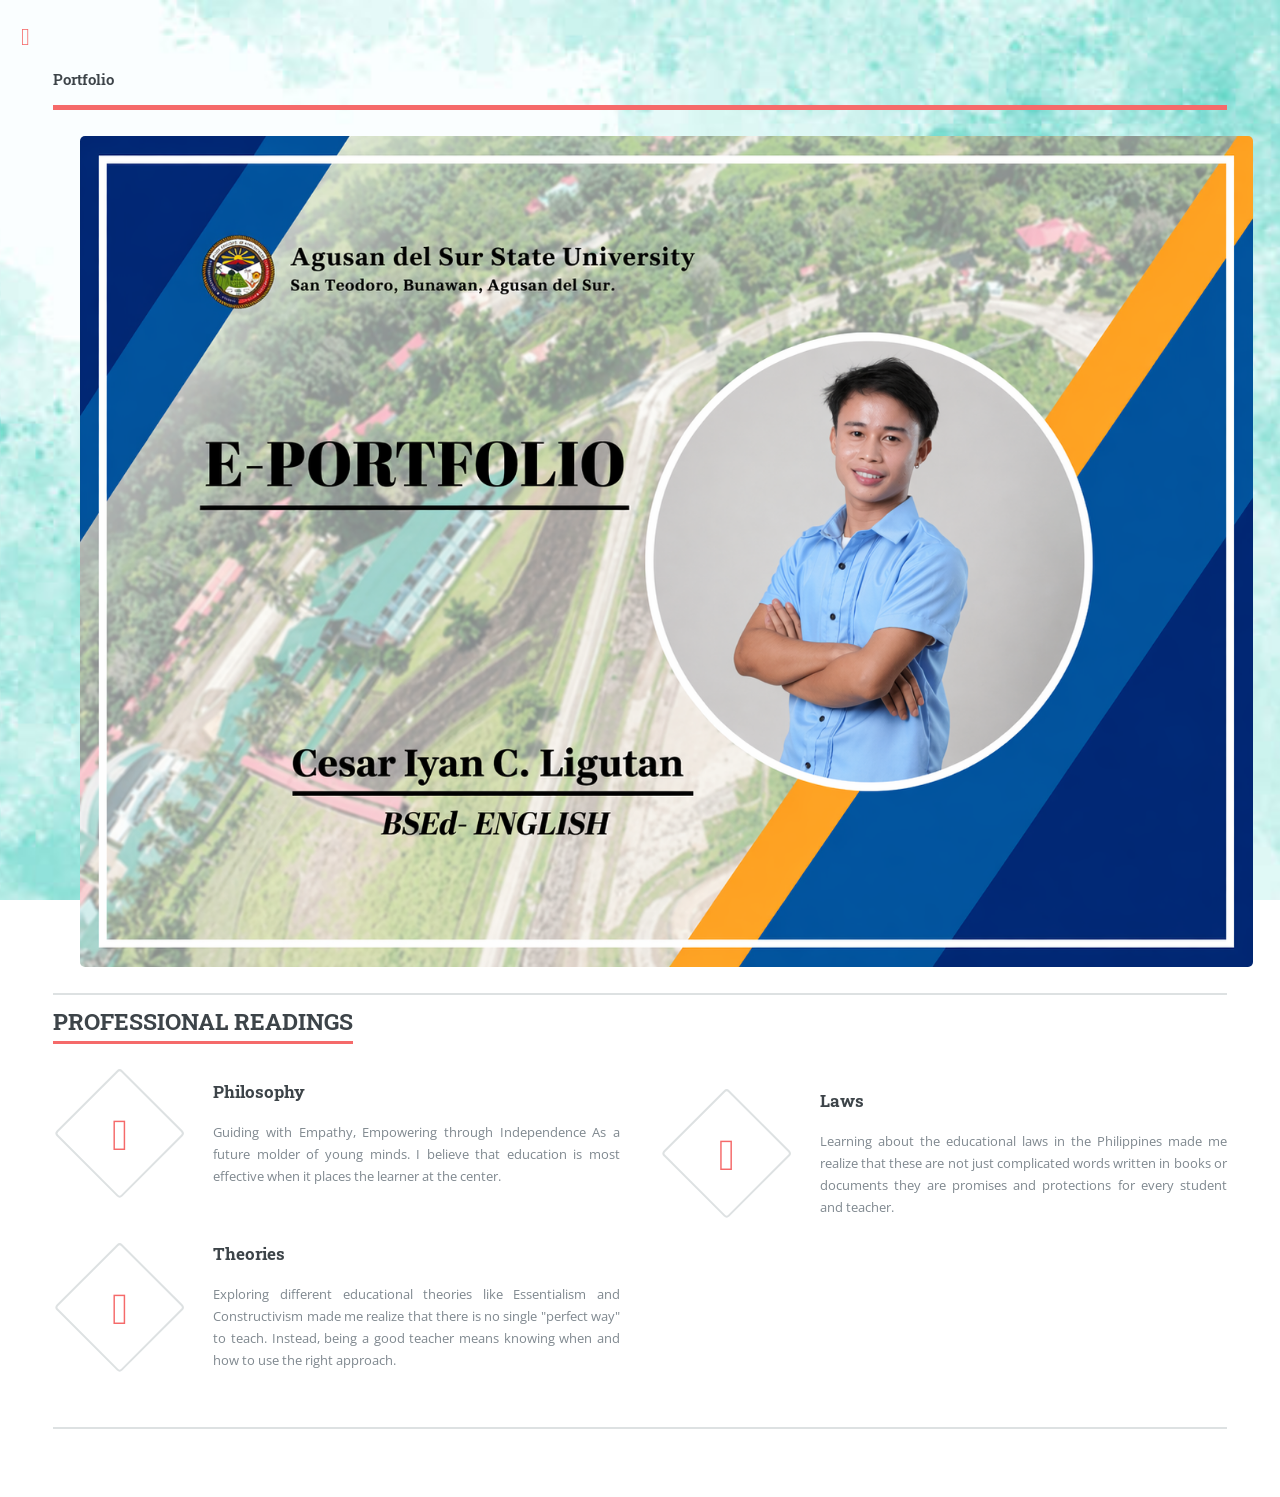
==== commit 7ee39057: "Update index.html" ====
--- a/index.html
+++ b/index.html
@@ -32,7 +32,7 @@
 										
 									</div>
 									<span class="image object">
-    									<img src="images/FRONT.PNG" alt="" style="width: 100%; max-width: 1500px;">
+    									<img src="images/FRONT.png" alt="" style="width: 100%; max-width: 1500px;">
 									</span>
 								</section>
 
@@ -162,4 +162,4 @@
 			</html>
 
 			</body>
-			</html>+			</html>
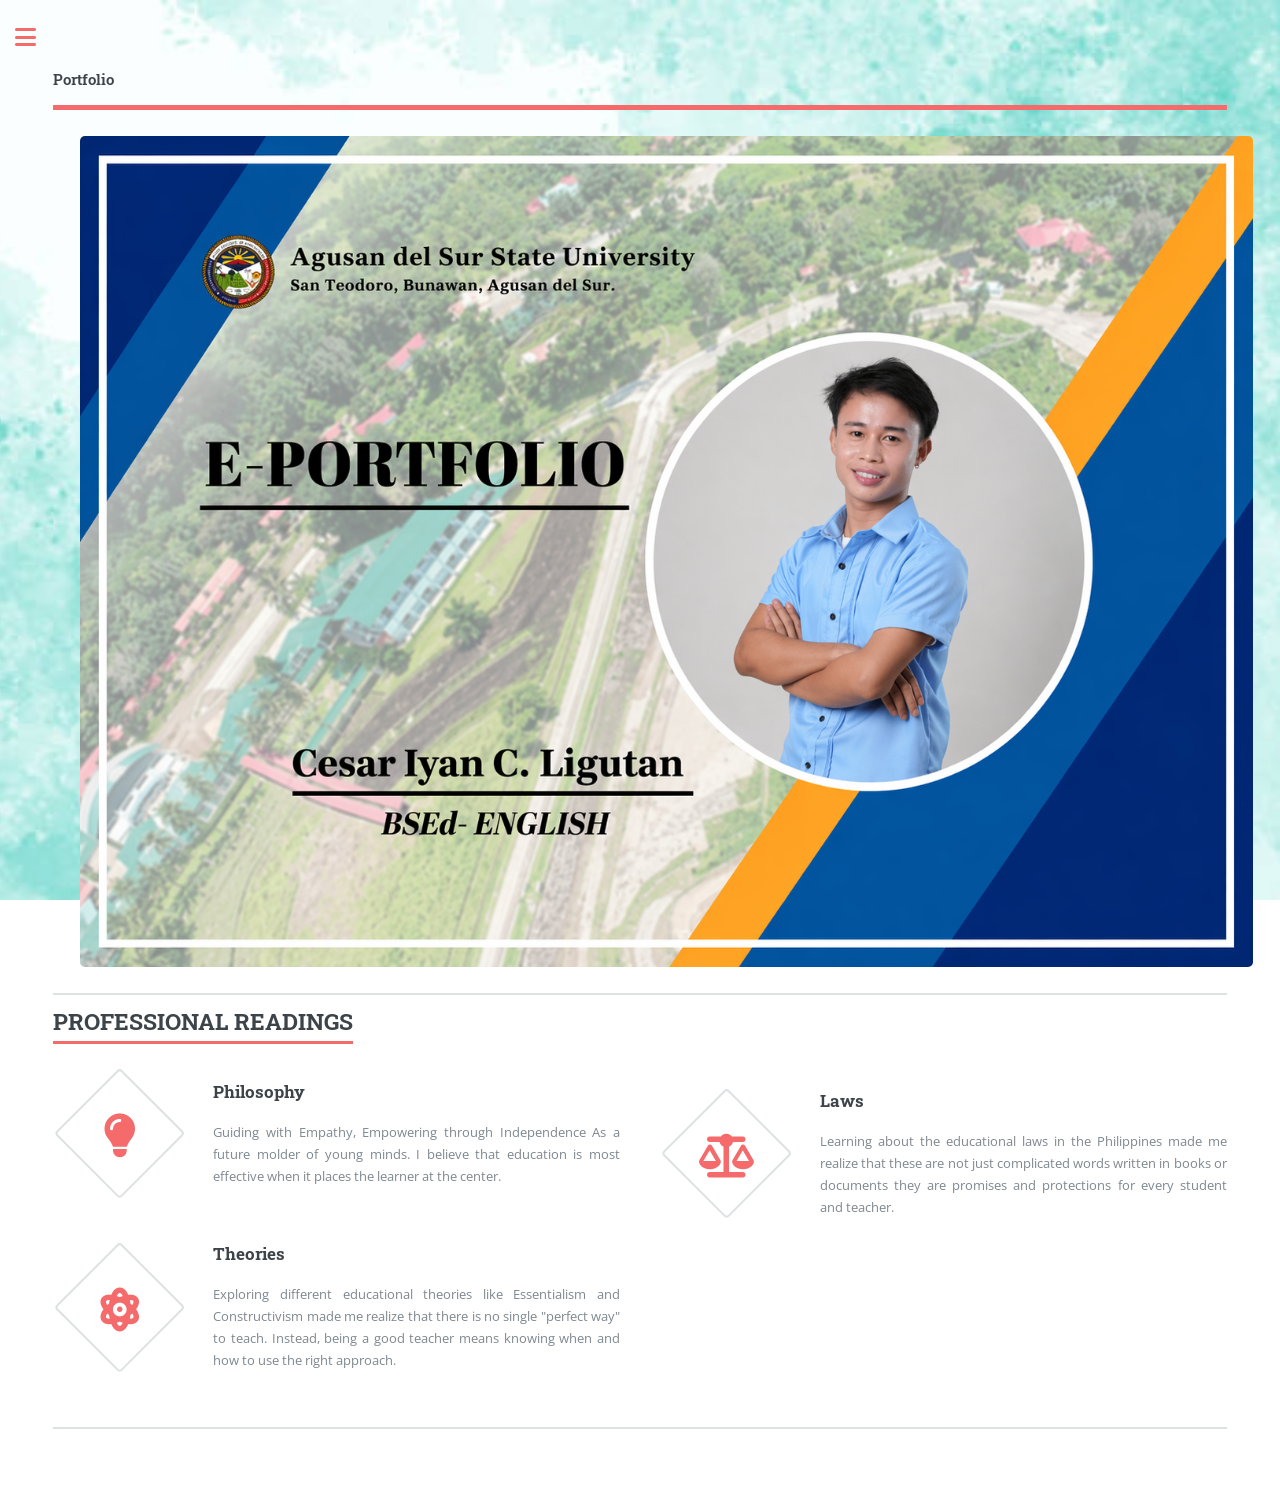
==== commit 62291266: "Update index.html" ====
--- a/index.html
+++ b/index.html
@@ -10,6 +10,9 @@
 		<meta charset="utf-8" />
 		<meta name="viewport" content="width=device-width, initial-scale=1, user-scalable=no" />
 		<link rel="stylesheet" href="assets/css/main.css" />
+		 <!-- ADD THIS LINE -->
+    <link rel="stylesheet" href="https://cdnjs.cloudflare.com/ajax/libs/font-awesome/6.5.0/css/all.min.css" />
+
 	</head>
 	<body class="is-preload">
 
